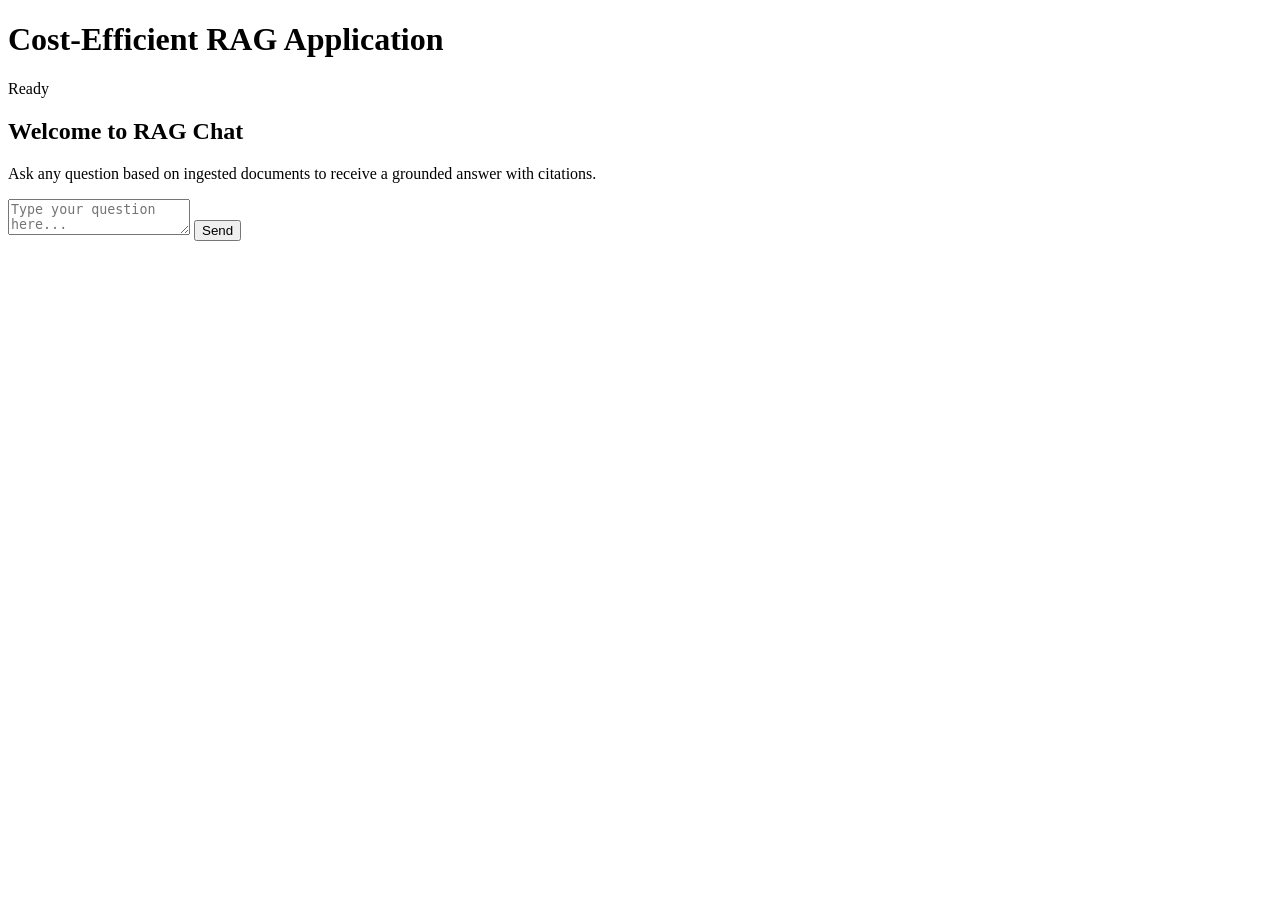
==== problem1-rag/app/frontend/index.html @ 666ea272 "feat: add RAG frontend chat interface" ====
<!DOCTYPE html>
<html lang="en">
<head>
    <meta charset="UTF-8">
    <meta name="viewport" content="width=device-width, initial-scale=1.0">
    <title>Cost-Efficient RAG Chat Application</title>
    <link rel="stylesheet" href="/static/style.css">
</head>
<body>
    <div id="app-container" class="app-container">
        <!-- Header -->
        <header class="app-header">
            <h1 class="app-title">Cost-Efficient RAG Application</h1>
            <div id="status-indicator" class="status-badge" aria-live="polite">Ready</div>
        </header>

        <!-- Main Chat Area -->
        <main class="chat-viewport">
            <div id="chat-messages" class="chat-messages" role="log" aria-live="polite">
                <!-- Initial Empty State -->
                <div id="empty-state" class="empty-state">
                    <h2>Welcome to RAG Chat</h2>
                    <p>Ask any question based on ingested documents to receive a grounded answer with citations.</p>
                </div>
            </div>
        </main>

        <!-- Global Error Container -->
        <div id="error-container" class="error-container" role="alert" style="display: none;">
            <span id="error-message" class="error-message"></span>
            <button id="error-close-btn" class="error-close-btn" aria-label="Close error message">&times;</button>
        </div>

        <!-- Loading Indicator -->
        <div id="loading-indicator" class="loading-indicator" aria-live="assertive" style="display: none;">
            <span class="loading-spinner"></span>
            <span class="loading-text">Processing query and generating answer...</span>
        </div>

        <!-- Input Area -->
        <footer class="input-container">
            <form id="chat-form" class="chat-form">
                <textarea 
                    id="query-input" 
                    class="query-input" 
                    placeholder="Type your question here..." 
                    rows="2" 
                    required
                    aria-label="User question input"
                ></textarea>
                <button type="submit" id="send-button" class="send-button" aria-label="Send query">
                    Send
                </button>
            </form>
        </footer>
    </div>

    <script src="/static/app.js"></script>
</body>
</html>
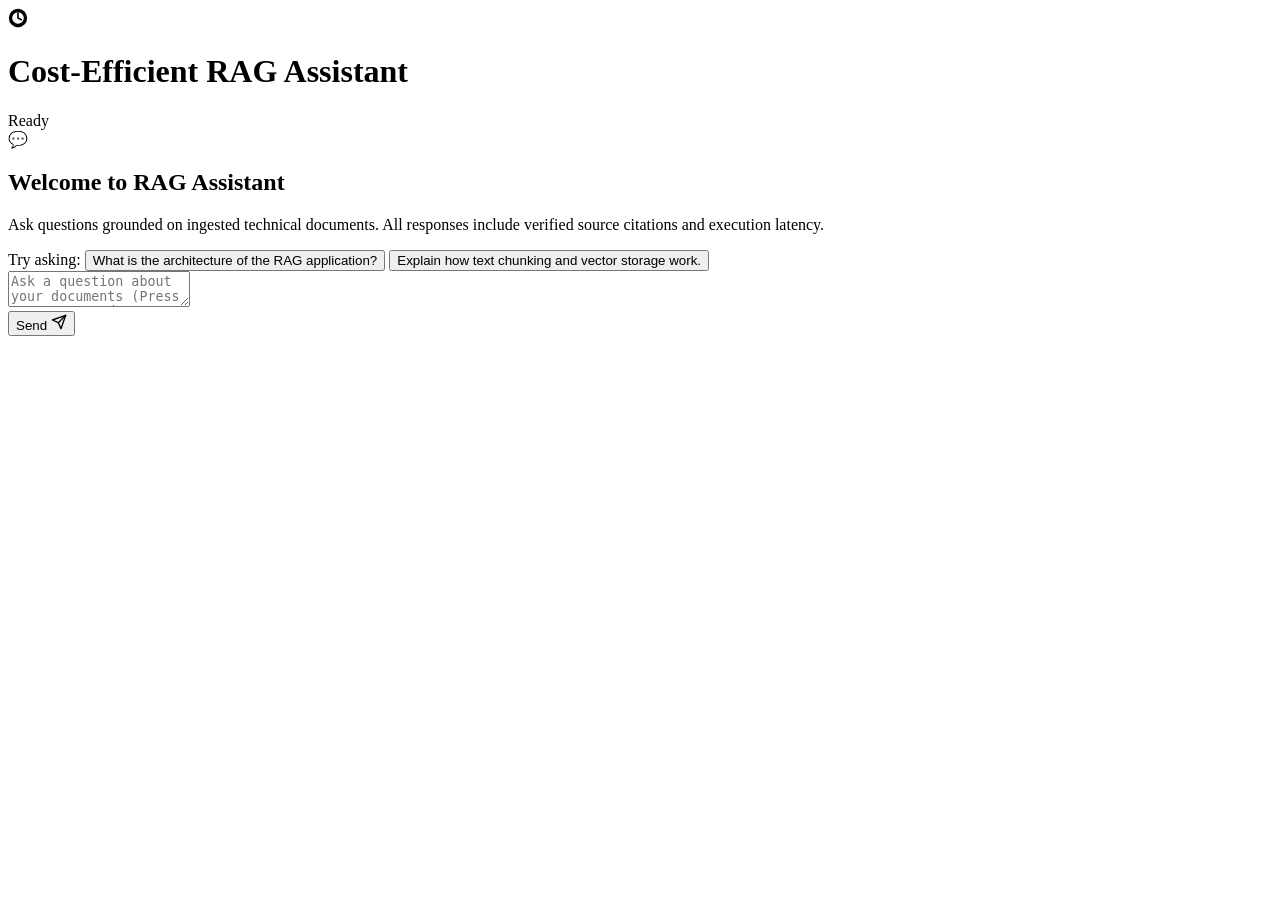
==== commit 84158252: "feat: refine RAG frontend UX" ====
--- a/problem1-rag/app/frontend/index.html
+++ b/problem1-rag/app/frontend/index.html
@@ -3,15 +3,23 @@
 <head>
     <meta charset="UTF-8">
     <meta name="viewport" content="width=device-width, initial-scale=1.0">
-    <title>Cost-Efficient RAG Chat Application</title>
+    <title>Cost-Efficient RAG Assistant</title>
     <link rel="stylesheet" href="/static/style.css">
 </head>
 <body>
     <div id="app-container" class="app-container">
         <!-- Header -->
         <header class="app-header">
-            <h1 class="app-title">Cost-Efficient RAG Application</h1>
-            <div id="status-indicator" class="status-badge" aria-live="polite">Ready</div>
+            <div class="header-brand">
+                <div class="header-icon" aria-hidden="true">
+                    <svg width="20" height="20" viewBox="0 0 24 24" fill="none" stroke="currentColor" stroke-width="2" stroke-linecap="round" stroke-linejoin="round"><path d="M12 2a10 10 0 1 0 10 10A10 10 0 0 0 12 2zm0 18a8 8 0 1 1 8-8 8 8 0 0 1-8 8z"/><path d="M12 6v6l4 2"/></svg>
+                </div>
+                <h1 class="app-title">Cost-Efficient RAG Assistant</h1>
+            </div>
+            <div id="status-indicator" class="status-badge" aria-live="polite">
+                <span class="status-dot"></span>
+                <span id="status-text" class="status-text">Ready</span>
+            </div>
         </header>
 
         <!-- Main Chat Area -->
@@ -19,37 +27,53 @@
             <div id="chat-messages" class="chat-messages" role="log" aria-live="polite">
                 <!-- Initial Empty State -->
                 <div id="empty-state" class="empty-state">
-                    <h2>Welcome to RAG Chat</h2>
-                    <p>Ask any question based on ingested documents to receive a grounded answer with citations.</p>
+                    <div class="empty-icon" aria-hidden="true">💬</div>
+                    <h2 class="empty-title">Welcome to RAG Assistant</h2>
+                    <p class="empty-subtitle">Ask questions grounded on ingested technical documents. All responses include verified source citations and execution latency.</p>
+                    <div class="sample-queries">
+                        <span class="sample-label">Try asking:</span>
+                        <button type="button" class="sample-chip" data-query="What is the architecture of the RAG application?">What is the architecture of the RAG application?</button>
+                        <button type="button" class="sample-chip" data-query="Explain how text chunking and vector storage work.">Explain how text chunking and vector storage work.</button>
+                    </div>
                 </div>
             </div>
         </main>
 
         <!-- Global Error Container -->
         <div id="error-container" class="error-container" role="alert" style="display: none;">
-            <span id="error-message" class="error-message"></span>
+            <div class="error-content">
+                <svg class="error-icon" width="18" height="18" viewBox="0 0 24 24" fill="none" stroke="currentColor" stroke-width="2"><circle cx="12" cy="12" r="10"/><line x1="12" y1="8" x2="12" y2="12"/><line x1="12" y1="16" x2="12.01" y2="16"/></svg>
+                <span id="error-message" class="error-message"></span>
+            </div>
             <button id="error-close-btn" class="error-close-btn" aria-label="Close error message">&times;</button>
         </div>
 
         <!-- Loading Indicator -->
         <div id="loading-indicator" class="loading-indicator" aria-live="assertive" style="display: none;">
-            <span class="loading-spinner"></span>
-            <span class="loading-text">Processing query and generating answer...</span>
+            <div class="spinner-dots">
+                <span class="dot"></span>
+                <span class="dot"></span>
+                <span class="dot"></span>
+            </div>
+            <span class="loading-text">Searching documents & generating grounded response...</span>
         </div>
 
         <!-- Input Area -->
         <footer class="input-container">
             <form id="chat-form" class="chat-form">
-                <textarea 
-                    id="query-input" 
-                    class="query-input" 
-                    placeholder="Type your question here..." 
-                    rows="2" 
-                    required
-                    aria-label="User question input"
-                ></textarea>
+                <div class="input-wrapper">
+                    <textarea 
+                        id="query-input" 
+                        class="query-input" 
+                        placeholder="Ask a question about your documents (Press Enter to send, Shift+Enter for new line)..." 
+                        rows="2" 
+                        required
+                        aria-label="User question input"
+                    ></textarea>
+                </div>
                 <button type="submit" id="send-button" class="send-button" aria-label="Send query">
-                    Send
+                    <span>Send</span>
+                    <svg width="16" height="16" viewBox="0 0 24 24" fill="none" stroke="currentColor" stroke-width="2" stroke-linecap="round" stroke-linejoin="round"><line x1="22" y1="2" x2="11" y2="13"/><polygon points="22 2 15 22 11 13 2 9 22 2"/></svg>
                 </button>
             </form>
         </footer>
